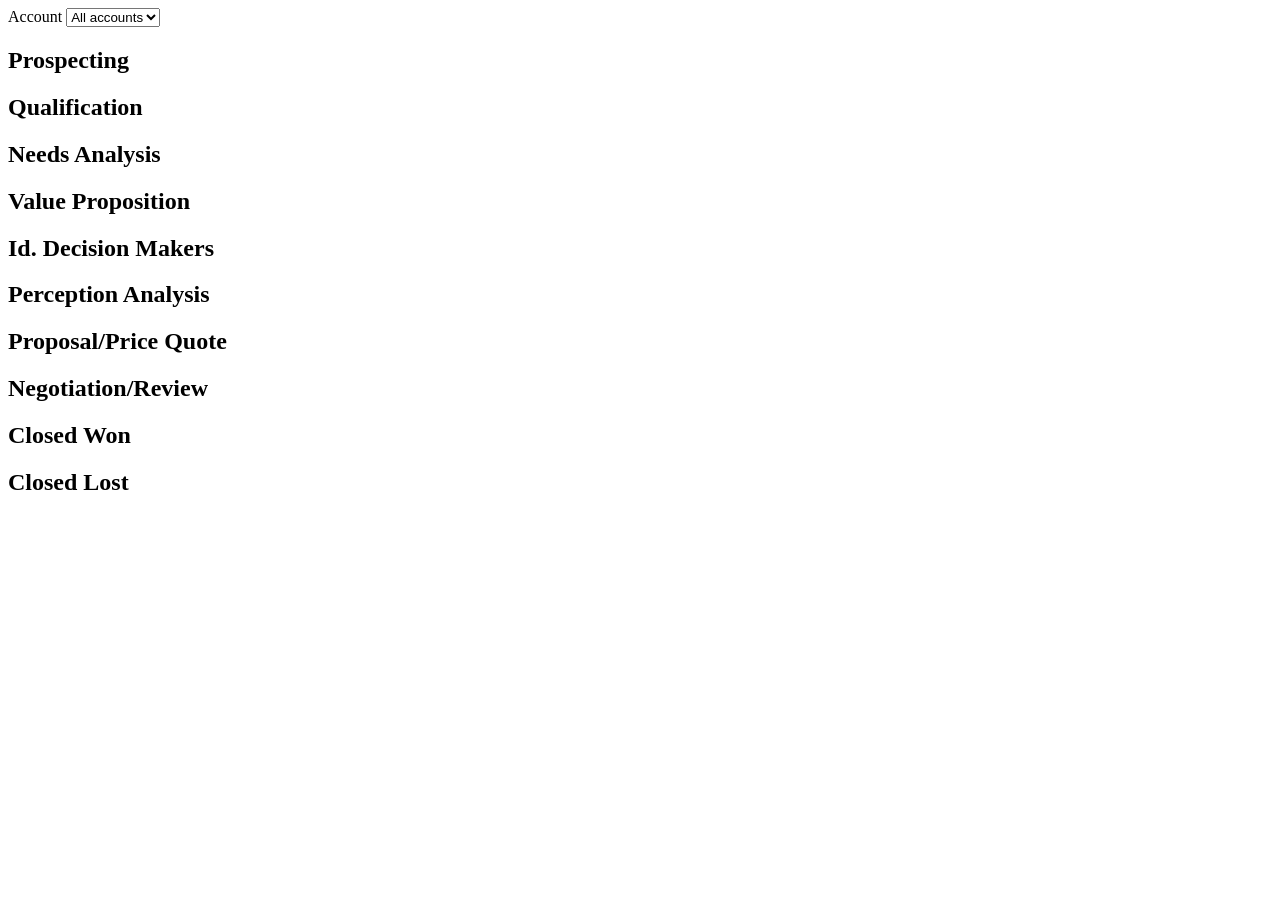
==== static/index.html @ 9bc1d9c7 "feat(crm-ui): add board page shell with ten stage columns and account switcher Spec: .context-index/" ====
<!doctype html>
<html lang="en">
<head>
  <meta charset="utf-8" />
  <title>Pipeline Board</title>
  <link rel="stylesheet" href="css/board.css" />
</head>
<body>
  <header>
    <label for="account-switcher">Account</label>
    <select id="account-switcher">
      <option value="">All accounts</option>
    </select>
  </header>
  <div id="error-banner" role="alert" hidden></div>
  <main id="board">
    <!-- One column per fixed stage_name, in STAGE_ORDER's order (see static/js/stages.js) -->
    <section class="stage-column" data-stage-column="Prospecting"><h2>Prospecting</h2><div class="cards"></div></section>
    <section class="stage-column" data-stage-column="Qualification"><h2>Qualification</h2><div class="cards"></div></section>
    <section class="stage-column" data-stage-column="Needs Analysis"><h2>Needs Analysis</h2><div class="cards"></div></section>
    <section class="stage-column" data-stage-column="Value Proposition"><h2>Value Proposition</h2><div class="cards"></div></section>
    <section class="stage-column" data-stage-column="Id. Decision Makers"><h2>Id. Decision Makers</h2><div class="cards"></div></section>
    <section class="stage-column" data-stage-column="Perception Analysis"><h2>Perception Analysis</h2><div class="cards"></div></section>
    <section class="stage-column" data-stage-column="Proposal/Price Quote"><h2>Proposal/Price Quote</h2><div class="cards"></div></section>
    <section class="stage-column" data-stage-column="Negotiation/Review"><h2>Negotiation/Review</h2><div class="cards"></div></section>
    <section class="stage-column" data-stage-column="Closed Won"><h2>Closed Won</h2><div class="cards"></div></section>
    <section class="stage-column" data-stage-column="Closed Lost"><h2>Closed Lost</h2><div class="cards"></div></section>
  </main>
  <script type="module" src="js/board.js"></script>
</body>
</html>
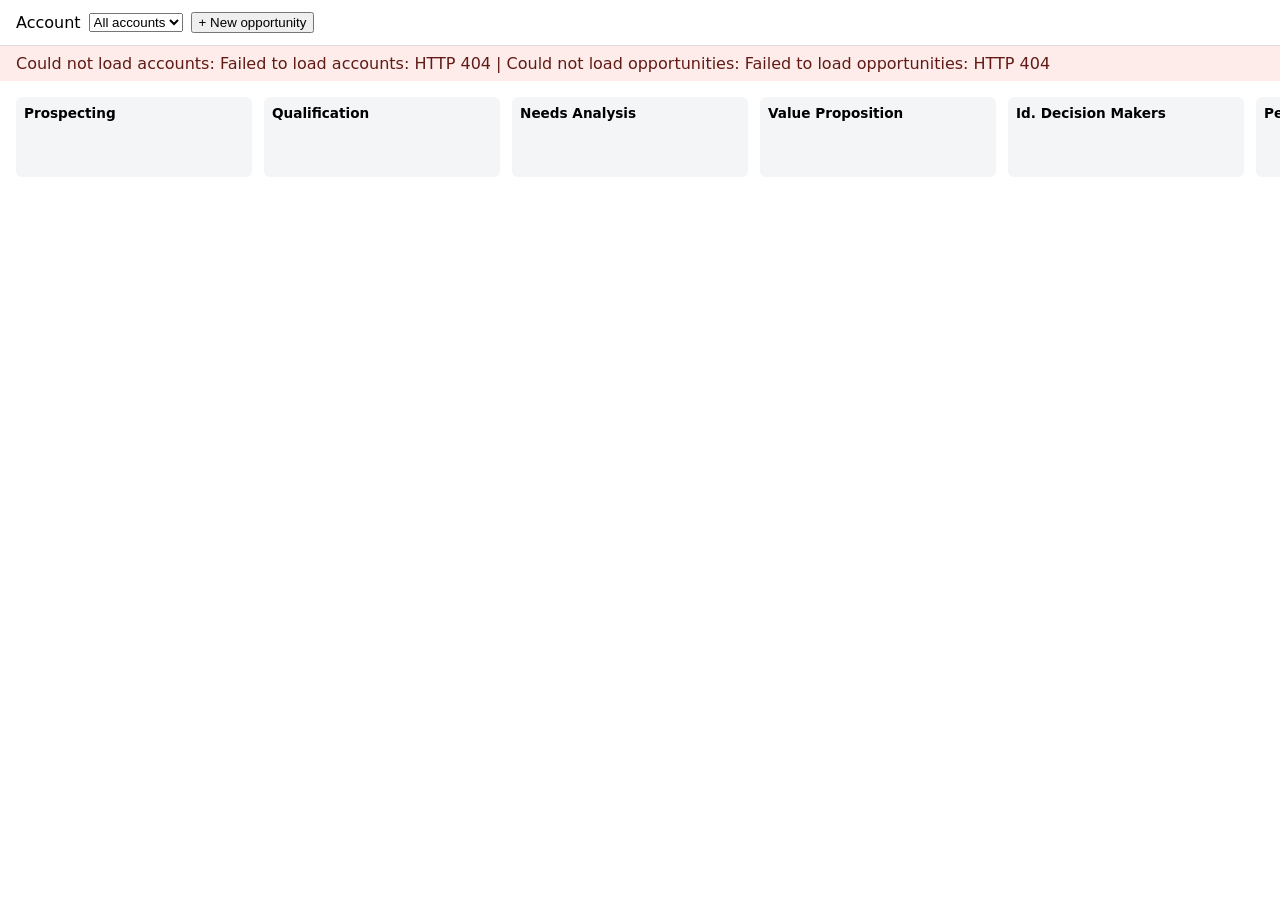
==== commit 52457691: "feat(crm-ui): wire card-to-deal navigation and create-opportunity form on the board Spec: .context-i" ====
--- a/static/index.html
+++ b/static/index.html
@@ -11,7 +11,19 @@
     <select id="account-switcher">
       <option value="">All accounts</option>
     </select>
+    <button id="new-opportunity-btn" type="button">+ New opportunity</button>
   </header>
+  <form id="create-opportunity-form" hidden>
+    <div id="create-opportunity-error" class="form-error" role="alert"></div>
+    <label for="new-opp-account-select">Account</label>
+    <select id="new-opp-account-select" name="account_id" required></select>
+    <label for="new-opp-name-input">Name</label>
+    <input id="new-opp-name-input" name="name" type="text" required />
+    <label for="new-opp-close-date-input">Close date</label>
+    <input id="new-opp-close-date-input" name="close_date" type="date" required />
+    <button type="submit">Create</button>
+    <button type="button" id="cancel-create-opportunity-btn">Cancel</button>
+  </form>
   <div id="error-banner" role="alert" hidden></div>
   <main id="board">
     <!-- One column per fixed stage_name, in STAGE_ORDER's order (see static/js/stages.js) -->
--- a/static/css/board.css
+++ b/static/css/board.css
@@ -0,0 +1,9 @@
+body { margin: 0; font-family: system-ui, sans-serif; }
+header { display: flex; align-items: center; gap: 0.5rem; padding: 0.75rem 1rem; border-bottom: 1px solid #ddd; }
+#error-banner { background: #fdecea; color: #611a15; padding: 0.5rem 1rem; }
+#error-banner[hidden] { display: none; }
+#board { display: flex; gap: 0.75rem; overflow-x: auto; padding: 1rem; align-items: flex-start; }
+.stage-column { flex: 0 0 220px; background: #f4f5f7; border-radius: 6px; padding: 0.5rem; }
+.stage-column h2 { font-size: 0.85rem; margin: 0 0 0.5rem; }
+.cards { display: flex; flex-direction: column; gap: 0.5rem; min-height: 40px; }
+.opportunity-card { background: #fff; border: 1px solid #ddd; border-radius: 4px; padding: 0.5rem; cursor: grab; }
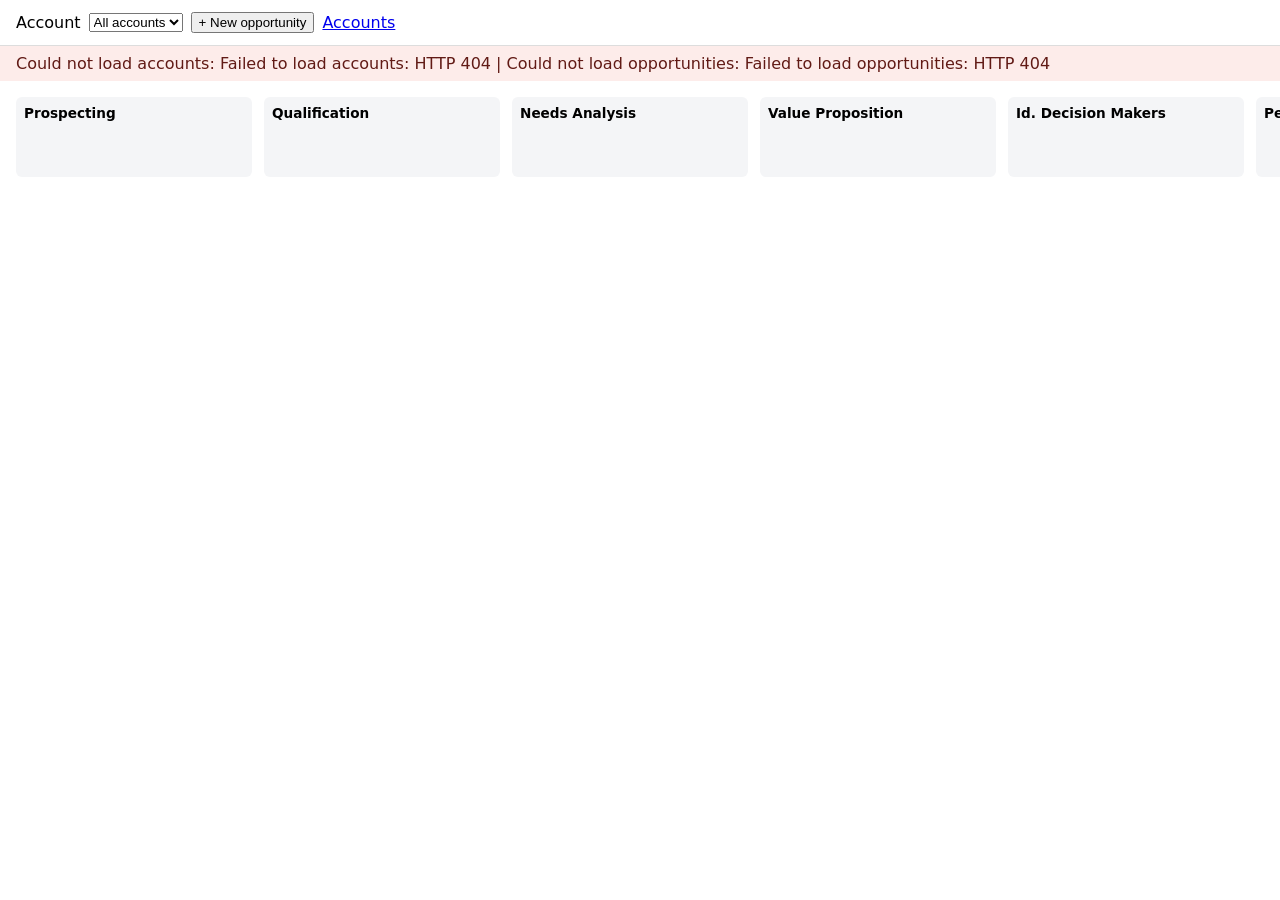
==== commit e546315d: "feat(crm-ui): add cross-page navigation links to the Accounts page Spec: .context-index/specs/featur" ====
--- a/static/index.html
+++ b/static/index.html
@@ -12,6 +12,7 @@
       <option value="">All accounts</option>
     </select>
     <button id="new-opportunity-btn" type="button">+ New opportunity</button>
+    <a href="accounts.html">Accounts</a>
   </header>
   <form id="create-opportunity-form" hidden>
     <div id="create-opportunity-error" class="form-error" role="alert"></div>
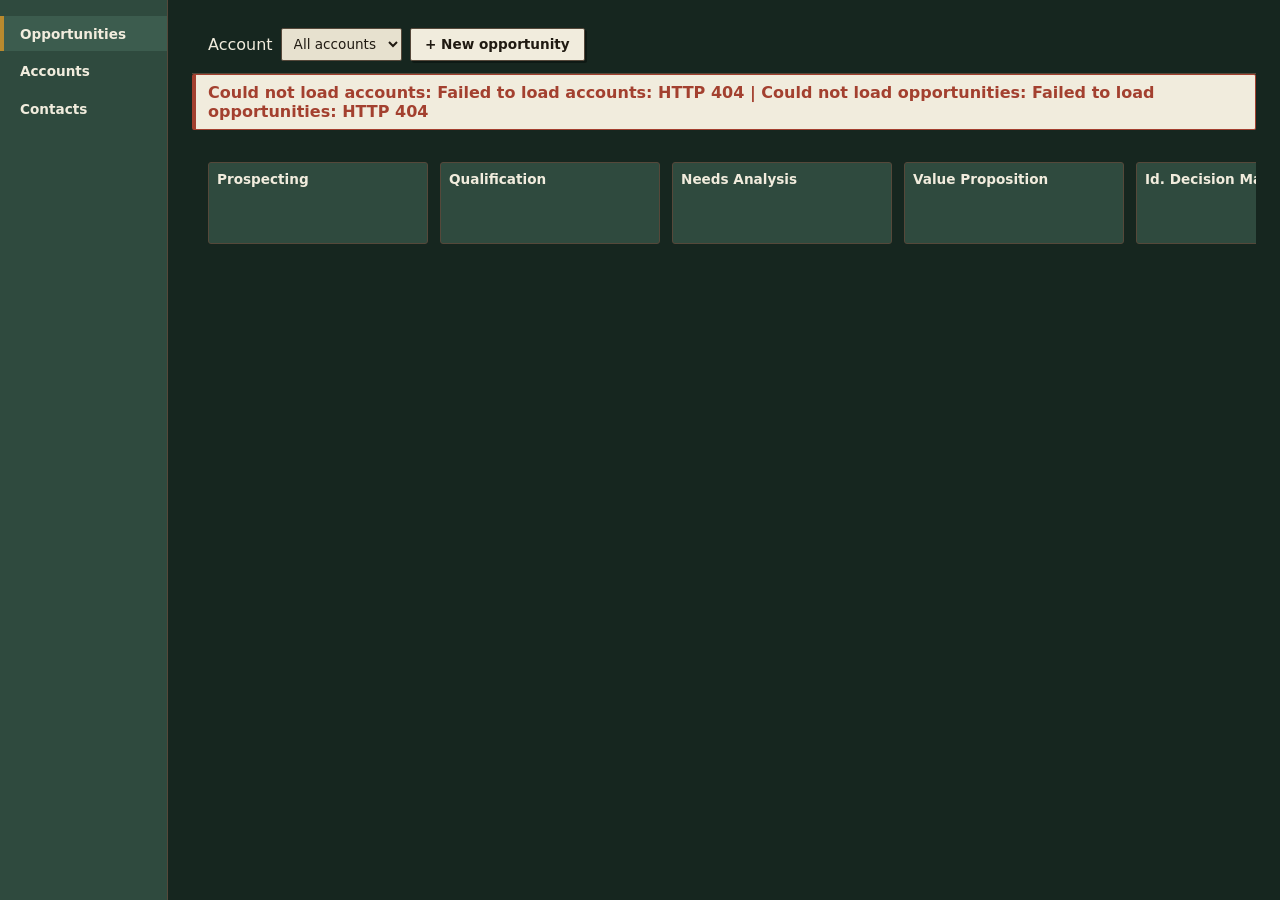
==== commit 26c90b02: "feat(crm-ui): wire sidebar into board, deal, and accounts pages Spec: .context-index/specs/features/" ====
--- a/static/index.html
+++ b/static/index.html
@@ -6,39 +6,47 @@
   <link rel="stylesheet" href="css/board.css" />
 </head>
 <body>
-  <header>
-    <label for="account-switcher">Account</label>
-    <select id="account-switcher">
-      <option value="">All accounts</option>
-    </select>
-    <button id="new-opportunity-btn" type="button">+ New opportunity</button>
-    <a href="accounts.html">Accounts</a>
-  </header>
-  <form id="create-opportunity-form" hidden>
-    <div id="create-opportunity-error" class="form-error" role="alert"></div>
-    <label for="new-opp-account-select">Account</label>
-    <select id="new-opp-account-select" name="account_id" required></select>
-    <label for="new-opp-name-input">Name</label>
-    <input id="new-opp-name-input" name="name" type="text" required />
-    <label for="new-opp-close-date-input">Close date</label>
-    <input id="new-opp-close-date-input" name="close_date" type="date" required />
-    <button type="submit">Create</button>
-    <button type="button" id="cancel-create-opportunity-btn">Cancel</button>
-  </form>
-  <div id="error-banner" role="alert" hidden></div>
-  <main id="board">
-    <!-- One column per fixed stage_name, in STAGE_ORDER's order (see static/js/stages.js) -->
-    <section class="stage-column" data-stage-column="Prospecting"><h2>Prospecting</h2><div class="cards"></div></section>
-    <section class="stage-column" data-stage-column="Qualification"><h2>Qualification</h2><div class="cards"></div></section>
-    <section class="stage-column" data-stage-column="Needs Analysis"><h2>Needs Analysis</h2><div class="cards"></div></section>
-    <section class="stage-column" data-stage-column="Value Proposition"><h2>Value Proposition</h2><div class="cards"></div></section>
-    <section class="stage-column" data-stage-column="Id. Decision Makers"><h2>Id. Decision Makers</h2><div class="cards"></div></section>
-    <section class="stage-column" data-stage-column="Perception Analysis"><h2>Perception Analysis</h2><div class="cards"></div></section>
-    <section class="stage-column" data-stage-column="Proposal/Price Quote"><h2>Proposal/Price Quote</h2><div class="cards"></div></section>
-    <section class="stage-column" data-stage-column="Negotiation/Review"><h2>Negotiation/Review</h2><div class="cards"></div></section>
-    <section class="stage-column" data-stage-column="Closed Won"><h2>Closed Won</h2><div class="cards"></div></section>
-    <section class="stage-column" data-stage-column="Closed Lost"><h2>Closed Lost</h2><div class="cards"></div></section>
-  </main>
+  <div class="app-shell">
+    <nav class="sidebar" aria-label="Main navigation">
+      <a class="nav-item active" href="index.html" aria-current="page">Opportunities</a>
+      <a class="nav-item" href="accounts.html">Accounts</a>
+      <a class="nav-item" href="contacts.html">Contacts</a>
+    </nav>
+    <div class="app-main">
+      <header>
+        <label for="account-switcher">Account</label>
+        <select id="account-switcher">
+          <option value="">All accounts</option>
+        </select>
+        <button id="new-opportunity-btn" type="button">+ New opportunity</button>
+      </header>
+      <form id="create-opportunity-form" hidden>
+        <div id="create-opportunity-error" class="form-error" role="alert"></div>
+        <label for="new-opp-account-select">Account</label>
+        <select id="new-opp-account-select" name="account_id" required></select>
+        <label for="new-opp-name-input">Name</label>
+        <input id="new-opp-name-input" name="name" type="text" required />
+        <label for="new-opp-close-date-input">Close date</label>
+        <input id="new-opp-close-date-input" name="close_date" type="date" required />
+        <button type="submit">Create</button>
+        <button type="button" id="cancel-create-opportunity-btn">Cancel</button>
+      </form>
+      <div id="error-banner" role="alert" hidden></div>
+      <main id="board">
+        <!-- One column per fixed stage_name, in STAGE_ORDER's order (see static/js/stages.js) -->
+        <section class="stage-column" data-stage-column="Prospecting"><h2>Prospecting</h2><div class="cards"></div></section>
+        <section class="stage-column" data-stage-column="Qualification"><h2>Qualification</h2><div class="cards"></div></section>
+        <section class="stage-column" data-stage-column="Needs Analysis"><h2>Needs Analysis</h2><div class="cards"></div></section>
+        <section class="stage-column" data-stage-column="Value Proposition"><h2>Value Proposition</h2><div class="cards"></div></section>
+        <section class="stage-column" data-stage-column="Id. Decision Makers"><h2>Id. Decision Makers</h2><div class="cards"></div></section>
+        <section class="stage-column" data-stage-column="Perception Analysis"><h2>Perception Analysis</h2><div class="cards"></div></section>
+        <section class="stage-column" data-stage-column="Proposal/Price Quote"><h2>Proposal/Price Quote</h2><div class="cards"></div></section>
+        <section class="stage-column" data-stage-column="Negotiation/Review"><h2>Negotiation/Review</h2><div class="cards"></div></section>
+        <section class="stage-column" data-stage-column="Closed Won"><h2>Closed Won</h2><div class="cards"></div></section>
+        <section class="stage-column" data-stage-column="Closed Lost"><h2>Closed Lost</h2><div class="cards"></div></section>
+      </main>
+    </div>
+  </div>
   <script type="module" src="js/board.js"></script>
 </body>
 </html>
--- a/static/css/board.css
+++ b/static/css/board.css
@@ -1,9 +1,305 @@
-body { margin: 0; font-family: system-ui, sans-serif; }
-header { display: flex; align-items: center; gap: 0.5rem; padding: 0.75rem 1rem; border-bottom: 1px solid #ddd; }
-#error-banner { background: #fdecea; color: #611a15; padding: 0.5rem 1rem; }
-#error-banner[hidden] { display: none; }
-#board { display: flex; gap: 0.75rem; overflow-x: auto; padding: 1rem; align-items: flex-start; }
-.stage-column { flex: 0 0 220px; background: #f4f5f7; border-radius: 6px; padding: 0.5rem; }
-.stage-column h2 { font-size: 0.85rem; margin: 0 0 0.5rem; }
-.cards { display: flex; flex-direction: column; gap: 0.5rem; min-height: 40px; }
-.opportunity-card { background: #fff; border: 1px solid #ddd; border-radius: 4px; padding: 0.5rem; cursor: grab; }
+:root {
+  --ink: #16261f;
+  --rail: #2f4a3e;
+  --paper: #f1ecdd;
+  --stamp-red: #a3402f;
+  --stamp-gold: #b98a2e;
+  --stamp-green: #4c7a5e;
+  --ink-line: #55483a;
+
+  --rail-light: #3c5c4e;
+  --paper-dim: #e7e1cf;
+  --ink-text-on-paper: #201a12;
+  --paper-text-on-rail: #f1ecdd;
+  --stamp-gold-dim: rgba(185, 138, 46, 0.35);
+}
+
+[hidden] {
+  display: none !important;
+}
+
+* {
+  box-sizing: border-box;
+}
+
+body {
+  margin: 0;
+  padding: 0;
+  font-family: -apple-system, "Segoe UI", "Inter", system-ui, sans-serif;
+  color: var(--paper-text-on-rail);
+  background: var(--ink);
+}
+
+header {
+  display: flex;
+  align-items: center;
+  gap: 0.5rem;
+  padding: 0.75rem 1rem;
+  border-bottom: 1px solid var(--ink-line);
+}
+
+#error-banner,
+.form-error {
+  background: var(--paper);
+  color: var(--stamp-red);
+  border: 1px solid var(--stamp-red);
+  border-left: 4px solid var(--stamp-red);
+  border-radius: 2px;
+  padding: 0.5rem 0.75rem;
+  margin-bottom: 1rem;
+  font-weight: 600;
+}
+
+#error-banner[hidden] {
+  display: none;
+}
+
+#board {
+  display: flex;
+  gap: 0.75rem;
+  overflow-x: auto;
+  padding: 1rem;
+  align-items: flex-start;
+}
+
+.stage-column {
+  flex: 0 0 220px;
+  background: var(--rail);
+  border: 1px solid var(--ink-line);
+  border-radius: 3px;
+  padding: 0.5rem;
+}
+
+.stage-column h2 {
+  font-size: 0.85rem;
+  margin: 0 0 0.5rem;
+  color: var(--paper);
+}
+
+.cards {
+  display: flex;
+  flex-direction: column;
+  gap: 0.5rem;
+  min-height: 40px;
+}
+
+.opportunity-card {
+  background: var(--paper);
+  color: var(--ink-text-on-paper);
+  border: 1px solid var(--ink-line);
+  border-radius: 4px;
+  padding: 0.5rem;
+  cursor: grab;
+  box-shadow: 2px 2px 0 rgba(0, 0, 0, 0.35);
+  overflow-wrap: anywhere;
+}
+
+button {
+  font-family: inherit;
+  font-size: 0.85rem;
+  font-weight: 600;
+  border-radius: 2px;
+  border: 1px solid var(--ink-line);
+  padding: 0.45rem 0.9rem;
+  cursor: pointer;
+  background: var(--paper);
+  color: var(--ink-text-on-paper);
+  box-shadow: 2px 2px 0 rgba(0, 0, 0, 0.35);
+}
+
+button:hover {
+  background: var(--paper-dim);
+}
+
+input,
+select {
+  font-family: inherit;
+  font-size: 0.85rem;
+  color: var(--ink-text-on-paper);
+  background: var(--paper-dim);
+  border: 1px solid var(--ink-line);
+  border-radius: 2px;
+  padding: 0.4rem 0.5rem;
+}
+
+#deal-detail,
+#accounts-page {
+  max-width: 760px;
+  margin: 0 auto;
+  padding: 1rem;
+}
+
+#deal-detail {
+  display: flex;
+  flex-direction: column;
+  gap: 1rem;
+}
+
+#opportunity-section,
+#account-summary,
+#contacts-section {
+  background: var(--paper);
+  color: var(--ink-text-on-paper);
+  border: 1px solid var(--ink-line);
+  border-radius: 4px;
+  padding: 0.75rem 1rem;
+  box-shadow: 2px 2px 0 rgba(0, 0, 0, 0.35);
+}
+
+#opportunity-section h1,
+#account-summary h2,
+#contacts-section h2 {
+  margin: 0 0 0.5rem;
+  color: var(--ink-text-on-paper);
+}
+
+dl {
+  display: grid;
+  grid-template-columns: max-content 1fr;
+  gap: 0.35rem 0.75rem;
+  margin: 0 0 0.75rem;
+}
+
+dt {
+  font-weight: 600;
+  color: var(--ink-line);
+}
+
+dd {
+  margin: 0;
+}
+
+#contacts-list {
+  list-style: none;
+  margin: 0 0 0.75rem;
+  padding: 0;
+  display: flex;
+  flex-direction: column;
+  gap: 0.5rem;
+}
+
+#contacts-list li,
+#accounts-list li {
+  display: flex;
+  align-items: center;
+  justify-content: space-between;
+  gap: 0.5rem;
+  background: var(--paper-dim);
+  color: var(--ink-text-on-paper);
+  border: 1px solid var(--ink-line);
+  border-radius: 2px;
+  padding: 0.5rem 0.75rem;
+}
+
+#edit-opportunity-form,
+#contact-form,
+#account-form,
+#account-new-opportunity-form,
+#account-contact-form {
+  display: flex;
+  flex-direction: column;
+  gap: 0.4rem;
+  margin-top: 0.75rem;
+}
+
+#accounts-list {
+  list-style: none;
+  margin: 0 0 0.75rem;
+  padding: 0;
+  display: flex;
+  flex-direction: column;
+  gap: 0.5rem;
+}
+
+#accounts-list li button {
+  margin-left: 0.5rem;
+}
+
+.account-delete-error {
+  color: var(--stamp-red);
+  font-weight: 600;
+}
+
+details {
+  background: var(--paper-dim);
+  color: var(--ink-text-on-paper);
+  border: 1px solid var(--ink-line);
+  border-radius: 2px;
+  padding: 0.4rem 0.6rem;
+  margin-top: 0.5rem;
+}
+
+summary {
+  cursor: pointer;
+  font-weight: 600;
+  color: var(--ink-text-on-paper);
+}
+
+.account-contacts-list {
+  list-style: none;
+  margin: 0.5rem 0 0;
+  padding: 0;
+  display: flex;
+  flex-direction: column;
+  gap: 0.4rem;
+}
+
+.account-contacts-list li {
+  display: flex;
+  align-items: center;
+  justify-content: space-between;
+  gap: 0.5rem;
+  background: var(--paper);
+  color: var(--ink-text-on-paper);
+  border: 1px solid var(--ink-line);
+  border-radius: 2px;
+  padding: 0.4rem 0.6rem;
+}
+
+.app-shell {
+  display: flex;
+  align-items: flex-start;
+  min-height: 100vh;
+}
+
+.sidebar {
+  flex: 0 0 168px;
+  display: flex;
+  flex-direction: column;
+  gap: 0.15rem;
+  padding: 1rem 0;
+  background: var(--rail);
+  border-right: 1px solid var(--ink-line);
+  min-height: 100vh;
+  box-sizing: border-box;
+}
+
+.nav-item {
+  display: block;
+  width: 100%;
+  text-align: left;
+  text-decoration: none;
+  border-left: 4px solid transparent;
+  padding: 0.6rem 1rem;
+  font-size: 0.85rem;
+  font-weight: 600;
+  color: var(--paper-text-on-rail);
+  cursor: pointer;
+  transition: background-color 0.12s ease, border-color 0.12s ease;
+}
+
+.nav-item:hover {
+  background: var(--rail-light);
+}
+
+.nav-item.active {
+  background: var(--rail-light);
+  border-left-color: var(--stamp-gold);
+  color: var(--paper);
+}
+
+.app-main {
+  flex: 1;
+  min-width: 0;
+  padding: 1rem 1.5rem;
+}
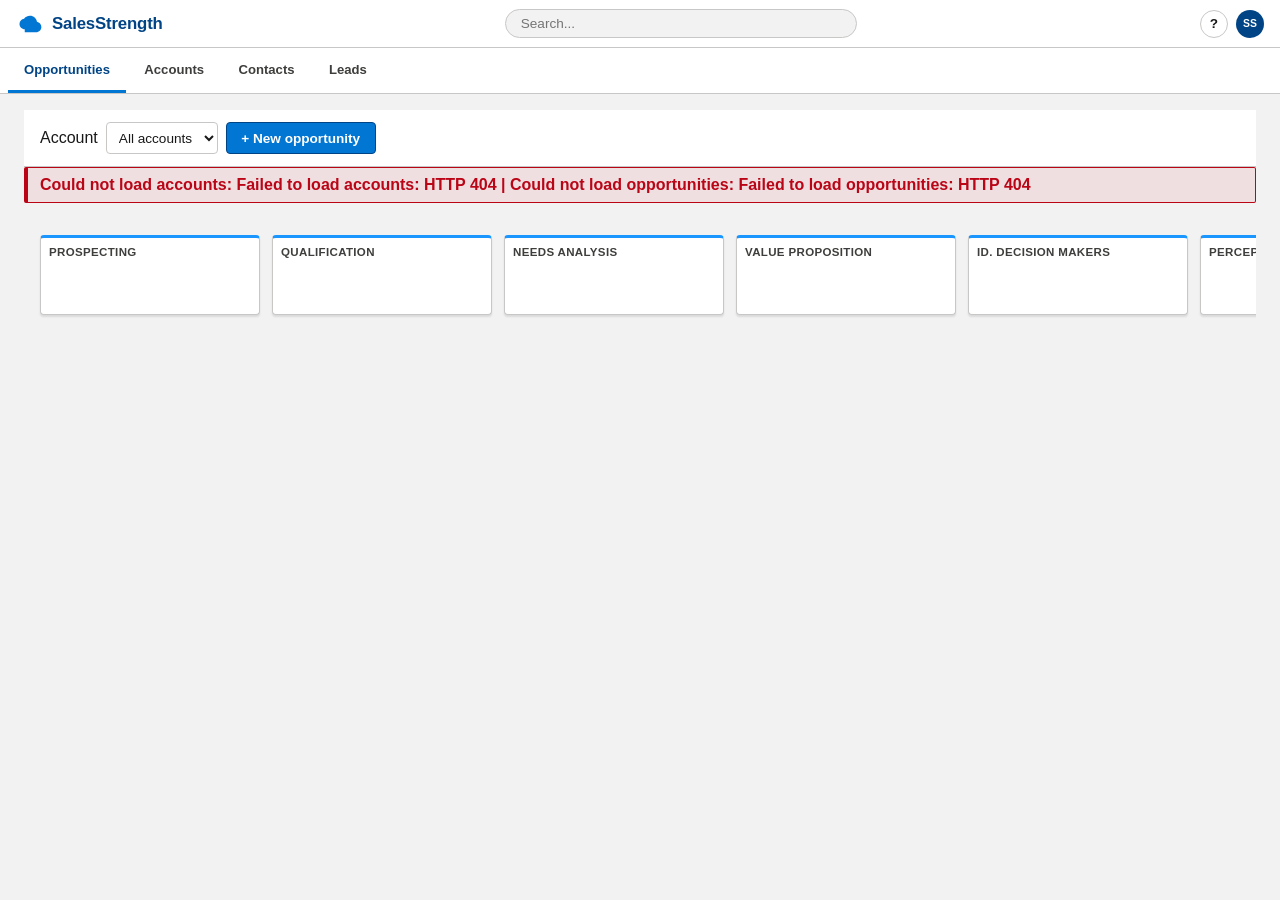
==== commit 5d2051c3: "feat(crm-ui,crm-api,mcp-server): SLDS reskin, Leads module, in-app help & Help Center - Restyle crm-" ====
--- a/static/index.html
+++ b/static/index.html
@@ -2,15 +2,38 @@
 <html lang="en">
 <head>
   <meta charset="utf-8" />
-  <title>Pipeline Board</title>
+  <title>SalesStrength | Pipeline Board</title>
+  <link rel="icon" type="image/svg+xml" href="favicon.svg" />
   <link rel="stylesheet" href="css/board.css" />
 </head>
 <body>
+  <header class="global-header">
+    <div class="brand">
+      <svg class="brand-mark" viewBox="0 0 64 40" aria-hidden="true">
+        <path d="M20 32c-6.6 0-12-5.4-12-12 0-6.1 4.6-11.1 10.5-11.9C20.7 4 25.9 1 32 1c8.2 0 15 6.1 15.9 14C53.4 16.1 58 21.1 58 27c0 6.6-5.4 12-12 12H20z" fill="#0176d3"/>
+      </svg>
+      <span class="brand-name">SalesStrength</span>
+    </div>
+    <input class="global-search" type="search" placeholder="Search..." aria-label="Search" disabled />
+    <div class="header-utilities">
+      <button id="help-btn" type="button" class="help-btn" aria-haspopup="true" aria-expanded="false" aria-label="Help for this page">?</button>
+      <span class="avatar" aria-hidden="true">SS</span>
+      <div id="help-panel" class="help-panel" hidden role="dialog" aria-label="Help">
+        <h2 id="help-panel-title"></h2>
+        <p id="help-panel-body"></p>
+        <hr />
+        <h3>Navigating SalesStrength</h3>
+        <ul id="help-nav-overview"></ul>
+        <a class="help-center-link" href="help.html">Visit the Help Center</a>
+      </div>
+    </div>
+  </header>
   <div class="app-shell">
     <nav class="sidebar" aria-label="Main navigation">
       <a class="nav-item active" href="index.html" aria-current="page">Opportunities</a>
       <a class="nav-item" href="accounts.html">Accounts</a>
       <a class="nav-item" href="contacts.html">Contacts</a>
+      <a class="nav-item" href="leads.html">Leads</a>
     </nav>
     <div class="app-main">
       <header>
@@ -48,5 +71,6 @@
     </div>
   </div>
   <script type="module" src="js/board.js"></script>
+  <script type="module" src="js/help.js"></script>
 </body>
 </html>
--- a/static/css/board.css
+++ b/static/css/board.css
@@ -1,17 +1,18 @@
 :root {
-  --ink: #16261f;
-  --rail: #2f4a3e;
-  --paper: #f1ecdd;
-  --stamp-red: #a3402f;
-  --stamp-gold: #b98a2e;
-  --stamp-green: #4c7a5e;
-  --ink-line: #55483a;
-
-  --rail-light: #3c5c4e;
-  --paper-dim: #e7e1cf;
-  --ink-text-on-paper: #201a12;
-  --paper-text-on-rail: #f1ecdd;
-  --stamp-gold-dim: rgba(185, 138, 46, 0.35);
+  --brand: #0176d3;
+  --brand-dark: #014486;
+  --brand-light: #1b96ff;
+  --surface: #ffffff;
+  --surface-alt: #f3f2f2;
+  --border: #c9c7c5;
+  --text: #181818;
+  --text-secondary: #3e3e3c;
+  --error: #ba0517;
+  --error-bg: rgba(186, 5, 23, 0.08);
+  --warning: #fe9339;
+  --success: #2e844a;
+  --radius: 0.25rem;
+  --shadow: 0 2px 2px 0 rgba(0, 0, 0, 0.1);
 }
 
 [hidden] {
@@ -25,9 +26,131 @@
 body {
   margin: 0;
   padding: 0;
-  font-family: -apple-system, "Segoe UI", "Inter", system-ui, sans-serif;
-  color: var(--paper-text-on-rail);
-  background: var(--ink);
+  font-family: -apple-system, BlinkMacSystemFont, "Segoe UI", "Helvetica Neue", Arial, sans-serif;
+  color: var(--text);
+  background: var(--surface-alt);
+}
+
+.global-header {
+  display: flex;
+  align-items: center;
+  gap: 1rem;
+  height: 3rem;
+  padding: 0 1rem;
+  background: var(--surface);
+  border-bottom: 1px solid var(--border);
+}
+
+.brand {
+  display: flex;
+  align-items: center;
+  gap: 0.5rem;
+  flex: 0 0 auto;
+}
+
+.brand-mark {
+  width: 1.75rem;
+  height: 1.75rem;
+  flex-shrink: 0;
+}
+
+.brand-name {
+  font-size: 1.05rem;
+  font-weight: 700;
+  color: var(--brand-dark);
+  letter-spacing: -0.01em;
+  white-space: nowrap;
+}
+
+.global-search {
+  flex: 1 1 auto;
+  max-width: 22rem;
+  margin: 0 auto;
+  font-family: inherit;
+  font-size: 0.85rem;
+  color: var(--text);
+  background: var(--surface-alt);
+  border: 1px solid var(--border);
+  border-radius: 1rem;
+  padding: 0.4rem 0.9rem;
+}
+
+.header-utilities {
+  flex: 0 0 auto;
+  display: flex;
+  align-items: center;
+  gap: 0.5rem;
+  position: relative;
+}
+
+.help-btn {
+  width: 1.75rem;
+  height: 1.75rem;
+  padding: 0;
+  border-radius: 50%;
+  font-weight: 700;
+  line-height: 1;
+}
+
+.help-panel {
+  position: absolute;
+  top: calc(100% + 0.5rem);
+  right: 0;
+  width: 18rem;
+  background: var(--surface);
+  color: var(--text);
+  border: 1px solid var(--border);
+  border-radius: var(--radius);
+  box-shadow: var(--shadow);
+  padding: 1rem;
+  z-index: 10;
+}
+
+.help-panel h2 {
+  margin: 0 0 0.5rem;
+  font-size: 1rem;
+}
+
+.help-panel h3 {
+  margin: 0.75rem 0 0.5rem;
+  font-size: 0.8rem;
+  text-transform: uppercase;
+  letter-spacing: 0.03em;
+  color: var(--text-secondary);
+}
+
+.help-panel p {
+  margin: 0;
+  font-size: 0.85rem;
+}
+
+.help-panel hr {
+  border: none;
+  border-top: 1px solid var(--surface-alt);
+  margin: 0.75rem 0 0;
+}
+
+.help-panel ul {
+  list-style: none;
+  margin: 0;
+  padding: 0;
+  display: flex;
+  flex-direction: column;
+  gap: 0.35rem;
+  font-size: 0.8rem;
+}
+
+.avatar {
+  width: 1.75rem;
+  height: 1.75rem;
+  border-radius: 50%;
+  background: var(--brand-dark);
+  color: #fff;
+  font-size: 0.65rem;
+  font-weight: 700;
+  display: flex;
+  align-items: center;
+  justify-content: center;
 }
 
 header {
@@ -35,15 +158,16 @@
   align-items: center;
   gap: 0.5rem;
   padding: 0.75rem 1rem;
-  border-bottom: 1px solid var(--ink-line);
+  background: var(--surface);
+  border-bottom: 1px solid var(--border);
 }
 
 #error-banner,
 .form-error {
-  background: var(--paper);
-  color: var(--stamp-red);
-  border: 1px solid var(--stamp-red);
-  border-left: 4px solid var(--stamp-red);
+  background: var(--error-bg);
+  color: var(--error);
+  border: 1px solid var(--error);
+  border-left: 4px solid var(--error);
   border-radius: 2px;
   padding: 0.5rem 0.75rem;
   margin-bottom: 1rem;
@@ -64,16 +188,21 @@
 
 .stage-column {
   flex: 0 0 220px;
-  background: var(--rail);
-  border: 1px solid var(--ink-line);
-  border-radius: 3px;
+  background: var(--surface);
+  border: 1px solid var(--border);
+  border-top: 3px solid var(--brand-light);
+  border-radius: var(--radius);
   padding: 0.5rem;
+  box-shadow: var(--shadow);
 }
 
 .stage-column h2 {
-  font-size: 0.85rem;
+  font-size: 0.72rem;
+  font-weight: 700;
+  text-transform: uppercase;
+  letter-spacing: 0.03em;
   margin: 0 0 0.5rem;
-  color: var(--paper);
+  color: var(--text-secondary);
 }
 
 .cards {
@@ -84,47 +213,77 @@
 }
 
 .opportunity-card {
-  background: var(--paper);
-  color: var(--ink-text-on-paper);
-  border: 1px solid var(--ink-line);
-  border-radius: 4px;
+  background: var(--surface);
+  color: var(--text);
+  border: 1px solid var(--border);
+  border-top: 3px solid var(--brand);
+  border-radius: var(--radius);
   padding: 0.5rem;
   cursor: grab;
-  box-shadow: 2px 2px 0 rgba(0, 0, 0, 0.35);
+  box-shadow: var(--shadow);
   overflow-wrap: anywhere;
 }
 
 button {
   font-family: inherit;
   font-size: 0.85rem;
-  font-weight: 600;
-  border-radius: 2px;
-  border: 1px solid var(--ink-line);
+  font-weight: 700;
+  border-radius: var(--radius);
+  border: 1px solid var(--border);
   padding: 0.45rem 0.9rem;
   cursor: pointer;
-  background: var(--paper);
-  color: var(--ink-text-on-paper);
-  box-shadow: 2px 2px 0 rgba(0, 0, 0, 0.35);
+  background: var(--surface);
+  color: var(--text);
 }
 
 button:hover {
-  background: var(--paper-dim);
+  background: var(--surface-alt);
+}
+
+button[type="submit"],
+#new-opportunity-btn,
+#new-account-btn,
+#new-contact-btn,
+#new-lead-btn,
+.convert-lead-btn {
+  background: var(--brand);
+  color: #fff;
+  border-color: var(--brand-dark);
+}
+
+button[type="submit"]:hover,
+#new-opportunity-btn:hover,
+#new-account-btn:hover,
+#new-contact-btn:hover,
+#new-lead-btn:hover,
+.convert-lead-btn:hover {
+  background: var(--brand-dark);
 }
 
 input,
 select {
   font-family: inherit;
   font-size: 0.85rem;
-  color: var(--ink-text-on-paper);
-  background: var(--paper-dim);
-  border: 1px solid var(--ink-line);
-  border-radius: 2px;
+  color: var(--text);
+  background: var(--surface);
+  border: 1px solid var(--border);
+  border-radius: var(--radius);
   padding: 0.4rem 0.5rem;
 }
 
+input:focus,
+select:focus {
+  outline: 2px solid var(--brand-light);
+  outline-offset: 1px;
+  border-color: var(--brand);
+}
+
 #deal-detail,
-#accounts-page {
-  max-width: 760px;
+#accounts-page,
+#contacts-page,
+#leads-page,
+#help-center-page {
+  max-width: 900px;
   margin: 0 auto;
   padding: 1rem;
 }
@@ -138,19 +297,21 @@
 #opportunity-section,
 #account-summary,
 #contacts-section {
-  background: var(--paper);
-  color: var(--ink-text-on-paper);
-  border: 1px solid var(--ink-line);
-  border-radius: 4px;
+  background: var(--surface);
+  color: var(--text);
+  border: 1px solid var(--border);
+  border-radius: var(--radius);
   padding: 0.75rem 1rem;
-  box-shadow: 2px 2px 0 rgba(0, 0, 0, 0.35);
+  box-shadow: var(--shadow);
 }
 
 #opportunity-section h1,
 #account-summary h2,
 #contacts-section h2 {
   margin: 0 0 0.5rem;
-  color: var(--ink-text-on-paper);
+  padding-bottom: 0.5rem;
+  border-bottom: 1px solid var(--surface-alt);
+  color: var(--text);
 }
 
 dl {
@@ -161,8 +322,11 @@
 }
 
 dt {
-  font-weight: 600;
-  color: var(--ink-line);
+  font-size: 0.72rem;
+  font-weight: 700;
+  text-transform: uppercase;
+  letter-spacing: 0.03em;
+  color: var(--text-secondary);
 }
 
 dd {
@@ -179,30 +343,41 @@
 }
 
 #contacts-list li,
-#accounts-list li {
+#accounts-list li,
+#all-contacts-list li,
+#leads-list li {
   display: flex;
   align-items: center;
   justify-content: space-between;
   gap: 0.5rem;
-  background: var(--paper-dim);
-  color: var(--ink-text-on-paper);
-  border: 1px solid var(--ink-line);
-  border-radius: 2px;
+  background: var(--surface);
+  color: var(--text);
+  border: 1px solid var(--border);
+  border-radius: var(--radius);
   padding: 0.5rem 0.75rem;
+}
+
+#contacts-list li:hover,
+#accounts-list li:hover,
+#all-contacts-list li:hover,
+#leads-list li:hover {
+  background: var(--surface-alt);
 }
 
 #edit-opportunity-form,
 #contact-form,
 #account-form,
 #account-new-opportunity-form,
-#account-contact-form {
+#account-contact-form,
+#lead-form {
   display: flex;
   flex-direction: column;
   gap: 0.4rem;
   margin-top: 0.75rem;
 }
 
-#accounts-list {
+#accounts-list,
+#all-contacts-list {
   list-style: none;
   margin: 0 0 0.75rem;
   padding: 0;
@@ -215,16 +390,25 @@
   margin-left: 0.5rem;
 }
 
-.account-delete-error {
-  color: var(--stamp-red);
+.account-delete-error,
+.lead-delete-error {
+  color: var(--error);
   font-weight: 600;
 }
 
+.lead-converted-label {
+  color: var(--success);
+  font-weight: 600;
+  text-transform: uppercase;
+  font-size: 0.72rem;
+  letter-spacing: 0.03em;
+}
+
 details {
-  background: var(--paper-dim);
-  color: var(--ink-text-on-paper);
-  border: 1px solid var(--ink-line);
-  border-radius: 2px;
+  background: var(--surface);
+  color: var(--text);
+  border: 1px solid var(--border);
+  border-radius: var(--radius);
   padding: 0.4rem 0.6rem;
   margin-top: 0.5rem;
 }
@@ -232,7 +416,7 @@
 summary {
   cursor: pointer;
   font-weight: 600;
-  color: var(--ink-text-on-paper);
+  color: var(--text);
 }
 
 .account-contacts-list {
@@ -249,53 +433,50 @@
   align-items: center;
   justify-content: space-between;
   gap: 0.5rem;
-  background: var(--paper);
-  color: var(--ink-text-on-paper);
-  border: 1px solid var(--ink-line);
-  border-radius: 2px;
+  background: var(--surface-alt);
+  color: var(--text);
+  border: 1px solid var(--border);
+  border-radius: var(--radius);
   padding: 0.4rem 0.6rem;
 }
 
 .app-shell {
   display: flex;
-  align-items: flex-start;
-  min-height: 100vh;
+  flex-direction: column;
+  align-items: stretch;
+  min-height: calc(100vh - 3rem);
 }
 
 .sidebar {
-  flex: 0 0 168px;
-  display: flex;
-  flex-direction: column;
+  flex: 0 0 auto;
+  display: flex;
+  flex-direction: row;
   gap: 0.15rem;
-  padding: 1rem 0;
-  background: var(--rail);
-  border-right: 1px solid var(--ink-line);
-  min-height: 100vh;
-  box-sizing: border-box;
+  padding: 0 0.5rem;
+  background: var(--surface);
+  border-bottom: 1px solid var(--border);
 }
 
 .nav-item {
   display: block;
-  width: 100%;
   text-align: left;
   text-decoration: none;
-  border-left: 4px solid transparent;
-  padding: 0.6rem 1rem;
-  font-size: 0.85rem;
-  font-weight: 600;
-  color: var(--paper-text-on-rail);
+  border-bottom: 3px solid transparent;
+  padding: 0.85rem 1rem;
+  font-size: 0.82rem;
+  font-weight: 700;
+  color: var(--text-secondary);
   cursor: pointer;
-  transition: background-color 0.12s ease, border-color 0.12s ease;
+  transition: background-color 0.12s ease, border-color 0.12s ease, color 0.12s ease;
 }
 
 .nav-item:hover {
-  background: var(--rail-light);
+  background: var(--surface-alt);
 }
 
 .nav-item.active {
-  background: var(--rail-light);
-  border-left-color: var(--stamp-gold);
-  color: var(--paper);
+  border-bottom-color: var(--brand);
+  color: var(--brand-dark);
 }
 
 .app-main {
@@ -303,3 +484,39 @@
   min-width: 0;
   padding: 1rem 1.5rem;
 }
+
+.help-center-link {
+  display: block;
+  margin-top: 0.75rem;
+  padding-top: 0.75rem;
+  border-top: 1px solid var(--surface-alt);
+  color: var(--brand);
+  font-weight: 600;
+  font-size: 0.85rem;
+  text-decoration: none;
+}
+
+.help-center-link:hover {
+  text-decoration: underline;
+}
+
+#faq-search {
+  display: block;
+  width: 100%;
+  max-width: 24rem;
+  margin: 0.75rem 0 1.25rem;
+}
+
+.faq-empty-state {
+  color: var(--text-secondary);
+}
+
+.faq-category {
+  margin-bottom: 1.5rem;
+}
+
+.faq-category h2 {
+  font-size: 0.95rem;
+  margin: 0 0 0.5rem;
+  color: var(--brand-dark);
+}
